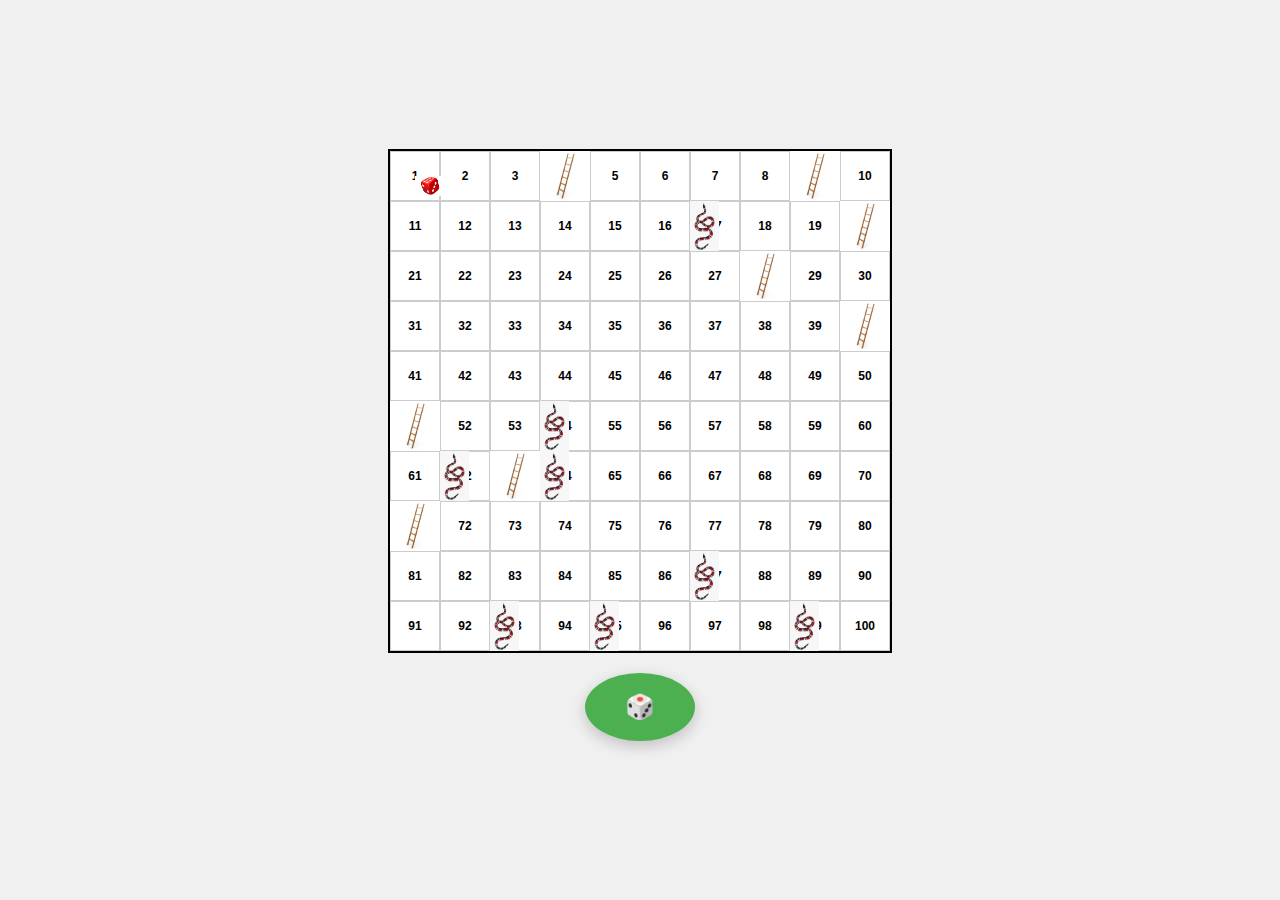
==== index.html @ d8d69897 "Add files via upload" ====
<!DOCTYPE html> <html lang="en"> <head> <meta charset="UTF-8"> <meta name="viewport" content="width=device-width, initial-scale=1.0"> <title>Snakes & Ladders</title> <link rel="stylesheet" href="style.css"> </head> <body> <div class="game-container"> <div class="board"> <div class="grid-overlay"></div> <div class="player" id="player"></div> </div> <div class="controls"> <button id="roll-dice">🎲</button> <div id="dice-result"></div> </div> </div> <script src="script2.js"></script> </body> </html>
---- style.css ----
body { font-family: Arial, sans-serif; display: flex; justify-content: center; align-items: center; height: 100vh; margin: 0; background-color: #f0f0f0; } .game-container { position: relative; text-align: center; } .board { position: relative; width: 500px; height: 500px; background-color: #fff; border: 2px solid #000; display: grid; grid-template-columns: repeat(10, 1fr); grid-template-rows: repeat(10, 1fr); } .grid-overlay { position: absolute; top: 0; left: 0; width: 100%; height: 100%; display: grid; grid-template-columns: repeat(10, 1fr); grid-template-rows: repeat(10, 1fr); } .cell { display: flex; justify-content: center; align-items: center; border: 1px solid #ccc; font-size: 12px; font-weight: bold; } .player {
    position: absolute;
    width: 30px;
    height: 20px;
    background-image: url('dice.png');
    //border-radius: 50%;
    background-size:contain;
    transition: all 0.5s ease;
} .controls { margin-top: 20px; } #roll-dice { padding: 10px 20px; font-size: 16px; cursor: pointer; } #dice-result { margin-top: 10px; font-size: 20px; font-weight: bold; }
 
/* Add these styles to your existing CSS */ .snake, .ladder { position: absolute; width: 50px; /* Adjust size as needed */ height: 50px; /* Adjust size as needed */ background-size: contain; background-repeat: no-repeat; } .snake { background-image: url('snake.png'); /* Path to your snake image */ } .ladder { background-image: url('ladder.png'); /* Path to your ladder image */ }
#roll-dice { background-color: #4CAF50; /* Green */ 
border: none; color: white; font-size: 24px; padding: 20px 40px; cursor: pointer; border-radius: 50%; transition: transform 0.3s ease-in-out, background-color 0.3s ease; box-shadow: 0 5px 15px rgba(0, 0, 0, 0.2); } 
#roll-dice:hover { background-color: #45a049; transform: scale(1.1); } 
#roll-dice:active { transform: scale(0.9); background-color: #3e8e41; } 
.rollAnimation { animation: shake 0.5s ease-in-out; } @keyframes shake { 0% { transform: rotate(0deg); } 25% { transform: rotate(15deg); } 50% { transform: rotate(0deg); } 75% { transform: rotate(-15deg); } 100% { transform: rotate(0deg);
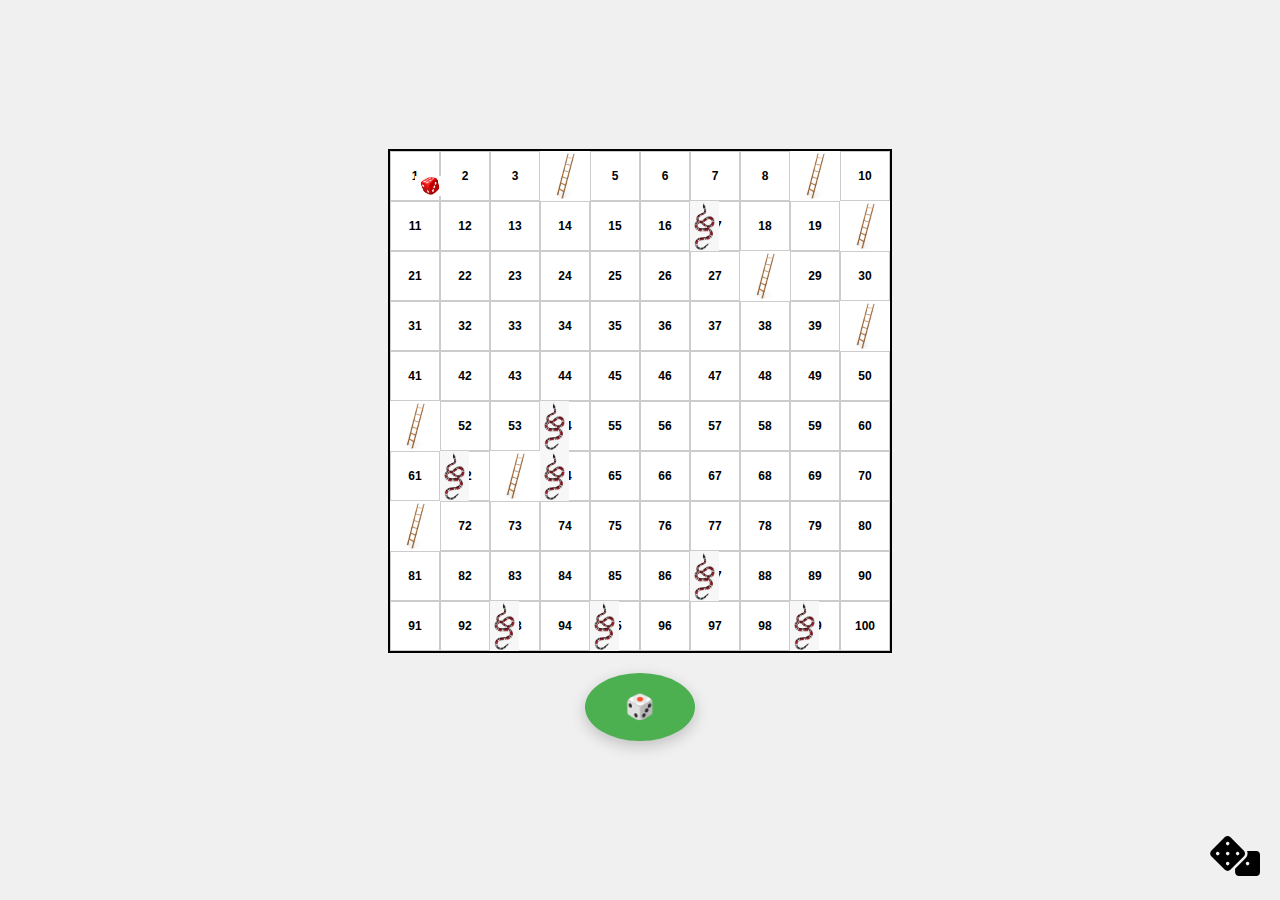
==== commit edec2ba6: "Update index.html" ====
--- a/index.html
+++ b/index.html
@@ -1 +1 @@
-<!DOCTYPE html> <html lang="en"> <head> <meta charset="UTF-8"> <meta name="viewport" content="width=device-width, initial-scale=1.0"> <title>Snakes & Ladders</title> <link rel="stylesheet" href="style.css"> </head> <body> <div class="game-container"> <div class="board"> <div class="grid-overlay"></div> <div class="player" id="player"></div> </div> <div class="controls"> <button id="roll-dice">🎲</button> <div id="dice-result"></div> </div> </div> <script src="script2.js"></script> </body> </html>+<!DOCTYPE html> <html lang="en"> <head> <meta charset="UTF-8"> <meta name="viewport" content="width=device-width, initial-scale=1.0"> <title>Snakes & Ladders</title> <link rel="stylesheet" href="style.css"> <!-- Add Font Awesome for the dice icon --> <link rel="stylesheet" href="https://cdnjs.cloudflare.com/ajax/libs/font-awesome/6.0.0/css/all.min.css"> <style> /* Style for the Instagram dice icon link */ .instagram-link { position: fixed; /* Fixed position to place it anywhere */ bottom: 20px; /* Distance from the bottom */ right: 20px; /* Distance from the right */ font-size: 40px; /* Icon size */ color: #000; /* Default color */ transition: color 0.3s ease; /* Smooth color transition */ text-decoration: none; /* Remove underline */ } .instagram-link:hover { color: #E1306C; /* Instagram brand color on hover */ } </style> </head> <body> <div class="game-container"> <div class="board"> <div class="grid-overlay"></div> <div class="player" id="player"></div> </div> <div class="controls"> <button id="roll-dice">🎲</button> <div id="dice-result"></div> </div> </div> <!-- Add the Instagram dice icon link --> <a href="https://instagram.com/your-profile" class="instagram-link" target="_blank" rel="noopener noreferrer"> <i class="fas fa-dice"></i> <!-- Dice icon --> </a> <script src="script2.js"></script> </body> </html>
